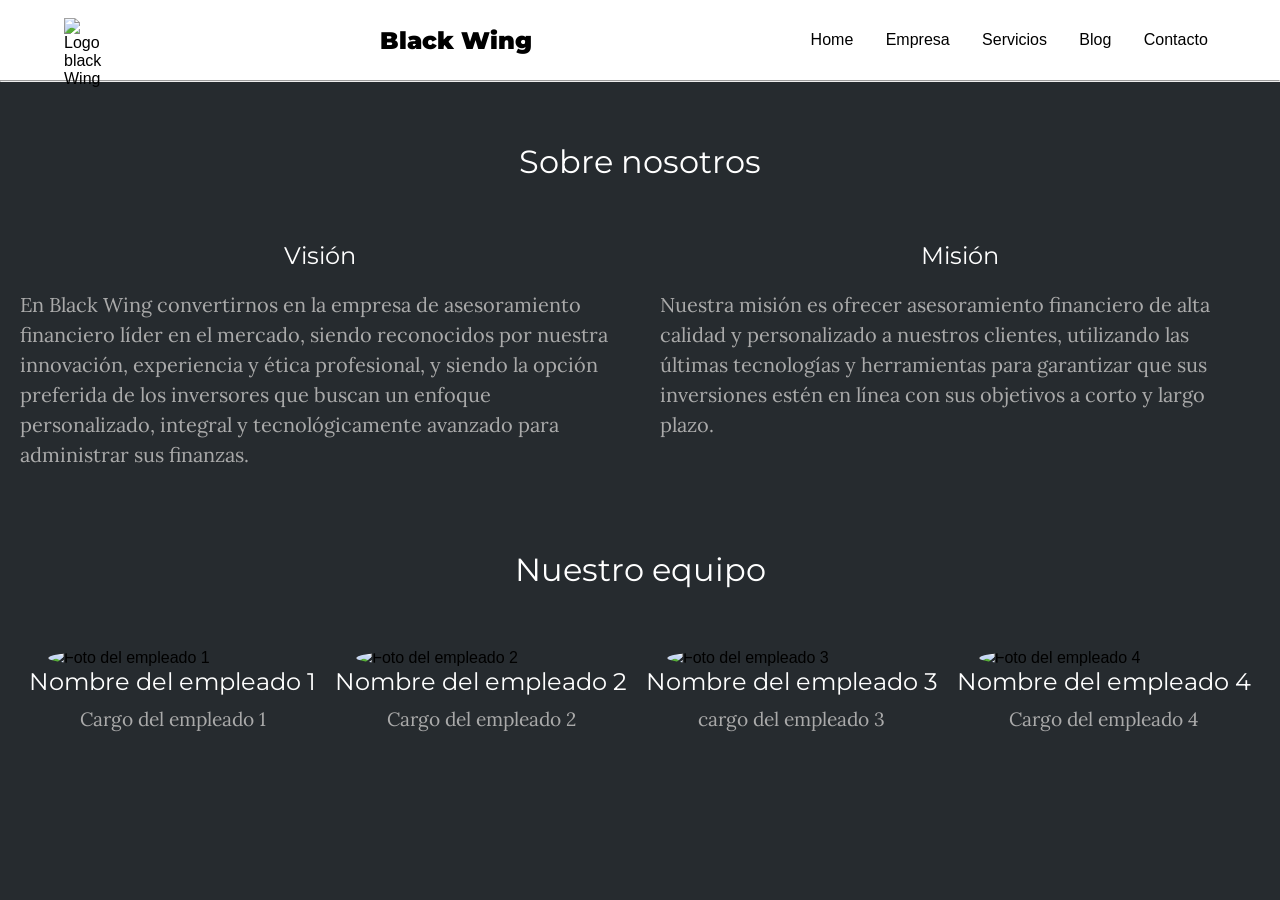
==== pages/about.html @ f3ff50cc "commit v2" ====
<!DOCTYPE html>
<html lang="es">
  <head>
    <title>Sobre nosotros - Black Wing Asesoría Financiera</title>
    <meta name="viewport" content="width=device-width, initial-scale=1.0" />
    <link rel="icon" href="../images/favicon-32x32.png" type="image/x-icon" />
    <!-- Enlaces a hojas de estilo CSS y scripts -->
    <link rel="stylesheet" type="text/css" href="../css/style.css" />
    <!--GFonts-->
    <link rel="stylesheet" href="../css/fonts.css" />
    <link rel="preconnect" href="https://fonts.googleapis.com" />
    <link rel="preconnect" href="https://fonts.gstatic.com" crossorigin />
    <link
      href="https://fonts.googleapis.com/css2?family=Lora&family=Montserrat:wght@400;600&display=swap"
      rel="stylesheet"
    />
  </head>
  <body>
    <nav class="nav">
      <div class="nav__container">
        <div class="nav__logo">
          <img
            class="nav__img"
            src="../images/Logo.png"
            alt="Logo black Wing"
          />
        </div>

        <h1 class="nav__title">Black Wing</h1>
        <!-- Menu mobile -->
        <label for="menu-mobile" class="nav__label">
          <img
            class="nav__img"
            src="../assets/hamburguer.svg"
            alt="icono menu mobile"
          />
        </label>
        <input type="checkbox" id="menu-mobile" class="nav__input" />
        <!-- Fin menu mobile -->

        <div class="nav__menu">
          <a href="../index.html" class="nav__item">Home</a>
          <a href="./about.html" class="nav__item">Empresa</a>
          <a href="./services.html" class="nav__item">Servicios</a>
          <a href="./blog.html" class="nav__item">Blog</a>
          <a href="./contact.html" class="nav__item">Contacto</a>
        </div>
      </div>
    </nav>
    <hr />
    <main>
      <div class="container">
        <section class="about__section">
          <h2>Sobre nosotros</h2>
          <div class="about__container">
            <article class="about__article">
              <h3>Visión</h3>
              <p class="about__paragraph">
                En Black Wing convertirnos en la empresa de asesoramiento
                financiero líder en el mercado, siendo reconocidos por nuestra
                innovación, experiencia y ética profesional, y siendo la opción
                preferida de los inversores que buscan un enfoque personalizado,
                integral y tecnológicamente avanzado para administrar sus
                finanzas.
              </p>
            </article>
            <article class="about__article">
              <h3>Misión</h3>
              <p class="about__paragraph">
                Nuestra misión es ofrecer asesoramiento financiero de alta
                calidad y personalizado a nuestros clientes, utilizando las
                últimas tecnologías y herramientas para garantizar que sus
                inversiones estén en línea con sus objetivos a corto y largo
                plazo.
              </p>
            </article>
          </div>
        </section>

        <section class="staff__section">
          <h2>Nuestro equipo</h2>
          <section class="staff__container">
            <div class="staff__item">
              <img src="../images/empleado1.webp" alt="Foto del empleado 1" />
              <h3>Nombre del empleado 1</h3>
              <p>Cargo del empleado 1</p>
            </div>
            <div class="staff__item">
              <img src="../images/empleado2.webp" alt="Foto del empleado 2" />
              <h3>Nombre del empleado 2</h3>
              <p>Cargo del empleado 2</p>
            </div>
            <div class="staff__item">
              <img src="../images/empleado3.webp" alt="Foto del empleado 3" />
              <h3>Nombre del empleado 3</h3>
              <p>cargo del empleado 3</p>
            </div>
            <div class="staff__item">
              <img src="../images/empleado4.webp" alt="Foto del empleado 4" />
              <h3>Nombre del empleado 4</h3>
              <p>Cargo del empleado 4</p>
            </div>
          </section>
        </section>
      </div>
    </main>

    <footer>
      <!-- Contenido del pie de página -->
    </footer>
  </body>
</html>
---- css/style.css ----
/* Reset */
* {
  margin: 0;
  padding: 0;
  box-sizing: border-box;
}

/* Estilos generales */
html,
body {
  max-width: 1440px;
  margin: 0 auto;
  font-family: Arial, sans-serif;
  background-color: #262b2f;
}

li {
  list-style: none;
}

a {
  text-decoration: none;
}

/* h1 {
  font-size: 36px;
  font-weight: bold;
  text-align: center;
} */

h2 {
  font-size: 24px;
  font-weight: bold;
  text-align: center;
  color: #fff;
}

h3 {
  text-align: center;
  color: #fff;
}

p {
  font-size: 18px;
  line-height: 1.5;
  color: #aaaaaa;
}
/* Fonts */
h1 {
  font-family: 'Montserrat', sans-serif;
  font-weight: 600;
  font-size: 40px;
}

h2 {
  font-family: 'Montserrat', sans-serif;
  font-weight: 400;
  font-size: 32px;
}

h3 {
  font-family: 'Montserrat', sans-serif;
  font-weight: 400;
  font-size: 24px;
}

p {
  font-family: 'Lora', serif;
  font-weight: 400;
  font-size: 20px; 
}
/* Menu */
.nav {
  /* max-width: 1440px; */
  position: sticky;
  top: 0;
  background-color: #ffffff;
  height: 80px;
  color: #000000;
  width: 100%;
}

.nav__title {
  font-size: 1.5em;
  font-weight: 900;
}

.nav__logo {
  width: 45px;
  height: 45px;
}

.nav__img {
  width: 100%;
  height: 100%;
}

.nav__container {
  display: flex;
  height: 100%;
  width: 90%;
  margin: 0 auto;
  justify-content: space-between;
  align-items: center;
}

.nav__label,
.nav__input {
  display: none;
}

.nav__menu {
  display: flex;
  flex-direction: row;
  gap: 1em;
}

.nav__item {
  position: relative;
  border: none;
  padding: 0.2rem;
  color: #000;
  text-decoration: none;
  margin: 5px;
}
.nav__item::after {
  content: '';
  position: absolute;
  bottom: 0;
  left: 0;
  overflow: hidden;
  width: 0%;
  height: 1px;
  background: #000;
  transition: width 0.5s ease, left 0.5s ease;
}
.nav__item:hover::after {
  width: 100%;
}

.container-menu {
  display: flex;
  justify-content: space-between;
  /* Agrego centrado vertical de los items dentro del flexbox */
  align-items: center;
}

.logo img {
  width: 75px;
  height: 75px;
}

/* Estilos específicos de la página index */
.hero {
  background-image: url('../images/hero_img.jpg');
  min-height: 100vh;
  background-size: cover;
  background-position: center right;
  background-repeat: no-repeat;
}

.hero div {
  min-height: inherit;
  background-color: rgba(0, 0, 0, 0.3);
  display: flex;
  flex-direction: column;
  gap: 40px;
  align-items: center;
  justify-content: center;
  text-align: center;
  padding: 20px;
}

.hero div p {
  color: #fff;
}

.section {
  padding: 20px;
  display: flex;
  flex-flow: row wrap;
}

.section__article {
  padding: 20px 0;
  width: 50%;
  flex: 0 0 100%;
}

.section__article h2 {
  padding: 20px 0;
}
.section__img {
  display: block;
  width: 90%;
  margin: 0 auto;
}

.experiences {
  padding: 20px;
  margin: 40px 0;
  width: 100%;
}

.experiences__container {
  margin-top: 40px;
  display: flex;
  justify-content: center;
  align-items: center;
  flex-direction: column;
  gap: 30px;
}

.experiences__item {
  width: 100%;
}

/* Estilos específicos de la página empresa */

.container {
  padding: 30px 20px;
}

.about__section {
  padding: 30px 0;
}

.about__container {
  padding-top: 60px;
  display: flex;
  flex-direction: column;
  gap: 40px;
}

.about__paragraph {
  padding: 20px 0;
}

.staff__section {
  padding: 30px 0;
}

.staff__container {
  display: flex;
  flex-flow: row wrap;
  justify-content: space-around;
}

.staff__item {
  margin-top: 60px;
}

.staff__item img {
  max-width: 250px;
  display: block;
  margin: 0 auto;
  border-radius: 50%;
}

.staff__item h3 {
  font-size: 1.5em;
  margin-bottom: 10px;
  text-align: center;
}

.staff__item p {
  font-size: 1.2em;
  line-height: 1.4;
  text-align: center;
}

/* Estilos específicos de la página servicios */
/* .servicio {
  display: flex;
  flex-direction: row;
  align-items: center;
  margin-bottom: 2rem;
}

.servicio:nth-child(even) {
  flex-direction: row-reverse;
}

.servicio img {
  flex: 1;
  max-width: 50%;
  margin: 0 2rem 0 0;
}

.servicio .descripcion {
  flex: 1;
  margin: 0 0 0 2rem;
}

.servicio h3 {
  margin-top: 0;
} */

/* Estilos específicos de la página blog */
/* .noticia-principal {
  display: flex;
  flex-direction: row;
  align-items: center;
  margin: 20px 0;
}

.noticia-principal h2 {
  margin-right: 20px;
}

.noticia-contenido {
  display: flex;
  flex-direction: row;
  align-items: center;
}

.noticia-contenido img {
  max-width: 50%;
  margin-right: 20px;
}

.noticia-texto {
  flex-grow: 1;
}

.imagenes {
  display: flex;
  flex-wrap: wrap;
  justify-content: space-between;
  margin: 20px 0;
}

.imagen {
  flex-basis: calc(33.33% - 10px);
  margin-bottom: 20px;
}

.imagen img {
  max-width: 100%;
  margin-bottom: 10px;
}

.imagen h3 {
  font-size: 1.2em;
  margin: 0;
}

.imagen p {
  margin: 0;
} */

/* Estilos específicos de la página contacto */
/* #contacto-formulario {
  display: flex;
  flex-direction: column;
  align-items: center;
  margin: 50px 0;
}

#contacto-formulario label {
  display: block;
  margin-bottom: 10px;
}

#contacto-formulario input,
#contacto-formulario textarea {
  margin-bottom: 20px;
  padding: 10px;
  border-radius: 5px;
  border: none;
  box-shadow: 0 0 5px rgba(0, 0, 0, 0.2);
  width: 100%;
}

#contacto-formulario textarea {
  height: 200px;
}
#contacto-formulario button {
  padding: 10px 20px;
  border-radius: 5px;
  border: none;
  background-color: #007bff;
  color: #fff;
  font-size: 1.2em;
  cursor: pointer;
}

#contacto-formulario button:hover {
  background-color: #0062cc;
} */

/* responsive */

/* @media (min-width:480px) and (max-width: 767px) {
    .box-responsive {
    }
} */

@media (max-width: 768px) {
  /* Menu */
  .nav__label {
    display: block;
    cursor: pointer;
  }

  .nav__menu {
    position: fixed;
    top: 80px;
    bottom: 0;
    left: -100%;
    width: 100%;
    background-color: #0009;
    display: flex;
    flex-direction: column;
    justify-content: space-evenly;
    align-items: center;
    transition: all 0.5s ease-in-out;
  }

  .nav__input:checked + .nav__menu {
    left: 0;
  }

  .nav__item {
    color: white;
  }
}

@media (min-width: 768px) {
  /* main */
  .experiences__container {
    flex-direction: row;
  }
  .section {
    display: flex;
    align-items: center;
  }
  .section__article {
    flex: 0 0 50%;
  }
  .section--reverse {
    flex-direction: row-reverse;
  }

  /* about */
  .about__container {
    flex-direction: row;
  }
  .about__article {
    width: 50%;
  }
}
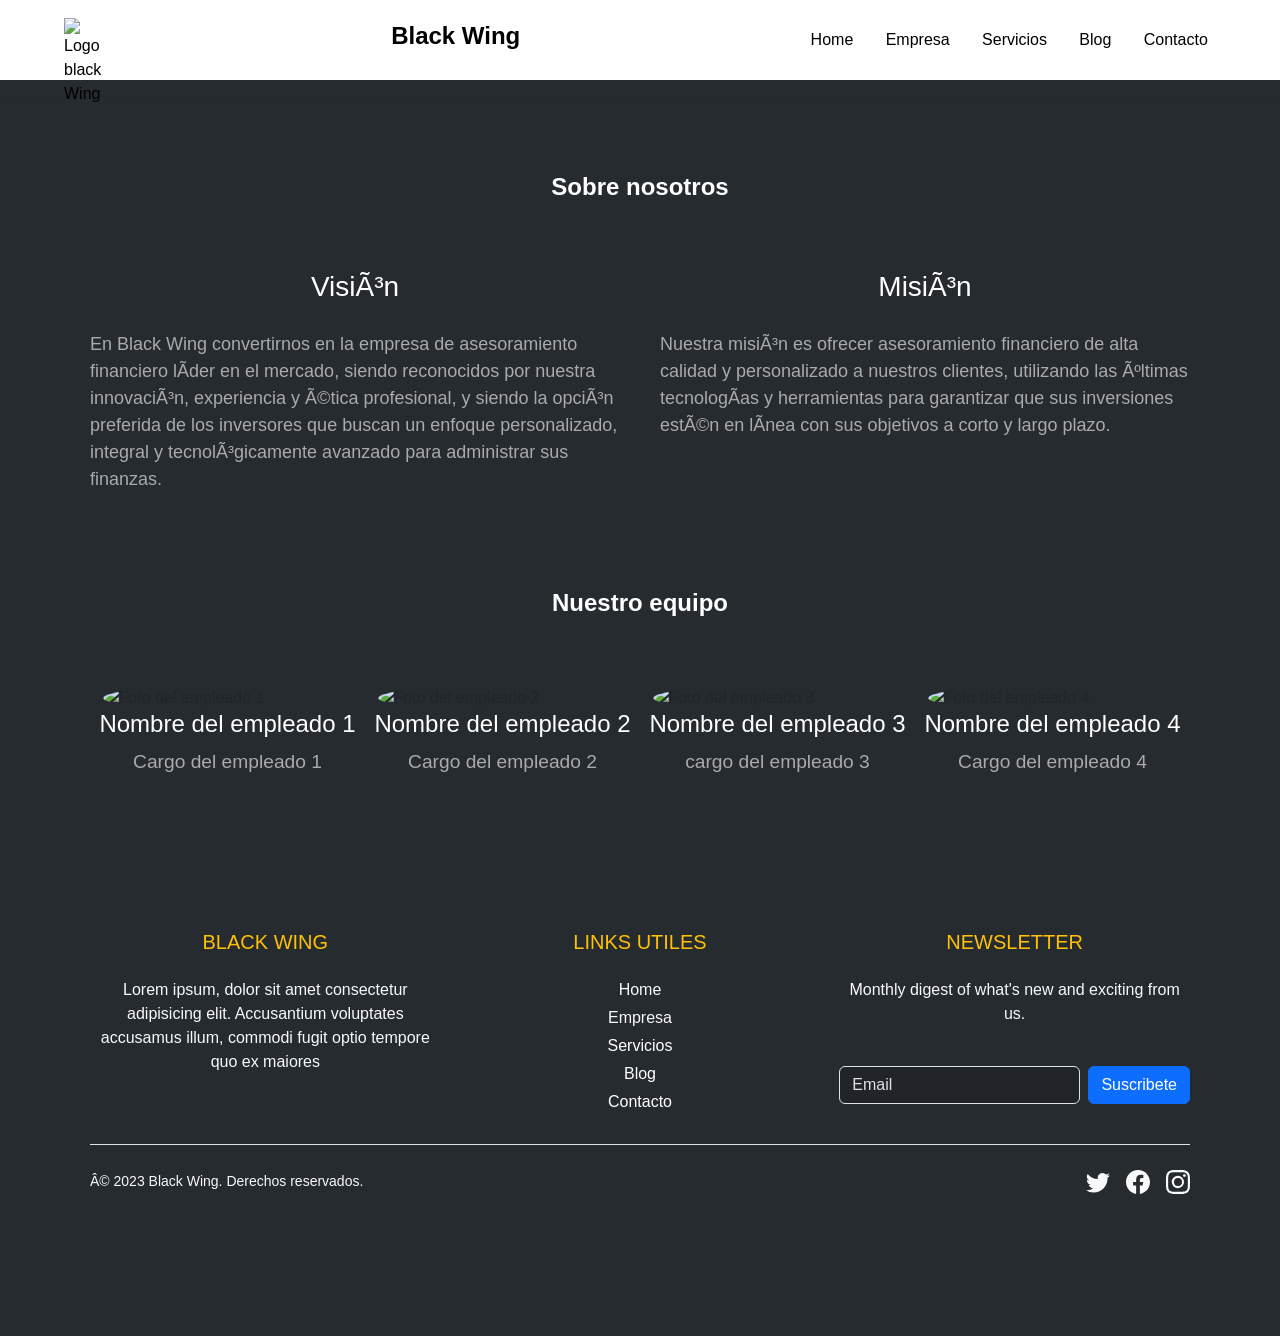
==== commit 0e56358f: "blog+contacto" ====
--- a/pages/about.html
+++ b/pages/about.html
@@ -1,19 +1,20 @@
 <!DOCTYPE html>
 <html lang="es">
   <head>
-    <title>Sobre nosotros - Black Wing Asesoría Financiera</title>
+    <title>Black Wing - Empresa </title>
     <meta name="viewport" content="width=device-width, initial-scale=1.0" />
     <link rel="icon" href="../images/favicon-32x32.png" type="image/x-icon" />
-    <!-- Enlaces a hojas de estilo CSS y scripts -->
-    <link rel="stylesheet" type="text/css" href="../css/style.css" />
     <!--GFonts-->
-    <link rel="stylesheet" href="../css/fonts.css" />
     <link rel="preconnect" href="https://fonts.googleapis.com" />
     <link rel="preconnect" href="https://fonts.gstatic.com" crossorigin />
     <link
-      href="https://fonts.googleapis.com/css2?family=Lora&family=Montserrat:wght@400;600&display=swap"
-      rel="stylesheet"
+    href="https://fonts.googleapis.com/css2?family=Lora&family=Montserrat:wght@400;600&display=swap"
+    rel="stylesheet"
     />
+    <!--Bootstrap-->
+    <link href="https://cdn.jsdelivr.net/npm/bootstrap@5.3.0-alpha2/dist/css/bootstrap.min.css" rel="stylesheet" integrity="sha384-aFq/bzH65dt+w6FI2ooMVUpc+21e0SRygnTpmBvdBgSdnuTN7QbdgL+OapgHtvPp" crossorigin="anonymous">
+    <!-- Enlaces a hojas de estilo CSS y scripts -->
+    <link rel="stylesheet" type="text/css" href="../css/style.css" />
   </head>
   <body>
     <nav class="nav">
@@ -105,8 +106,129 @@
       </div>
     </main>
 
-    <footer>
-      <!-- Contenido del pie de página -->
-    </footer>
+    <!-- Contenido del pie de página -->
+
+    <div class="container text-white">
+      <footer class="py-5">
+        <div class="row text-center">
+          <div class="col-12 col-md-4 mx-auto mt-5 mt-md-0">
+            <h5 class="text-uppercase mb-4 font-weight-bold text-warning">
+              Black Wing
+            </h5>
+            <p class="text-light">
+              Lorem ipsum, dolor sit amet consectetur adipisicing elit.
+              Accusantium voluptates accusamus illum, commodi fugit optio
+              tempore quo ex maiores
+            </p>
+          </div>
+
+          <div class="col-12 col-md-4 mx-auto mt-5 mt-md-0">
+            <h5
+              class="text-uppercase mb-4 font-weight-bold text-center text-warning"
+            >
+              Links utiles
+            </h5>
+            <p class="text-center mb-1">
+              <a href="./" class="text-light">Home</a>
+            </p>
+            <p class="text-center mb-1">
+              <a href="./pages/about.html" class="text-light">Empresa</a>
+            </p>
+            <p class="text-center mb-1">
+              <a href="./pages/services.html" class="text-white">Servicios</a>
+            </p>
+            <p class="text-center mb-1">
+              <a href="./pages/blog.html" class="text-white">Blog</a>
+            </p>
+            <p class="text-center mb-1">
+              <a href="./pages/contact.html" class="text-white">Contacto</a>
+            </p>
+          </div>
+
+          <div class="col-12 col-md-4 mb-3 mt-5 mt-md-0">
+            <form>
+              <h5 class="text-uppercase mb-4 font-weight-bold text-warning">
+                Newsletter
+              </h5>
+              <p class="text-light">
+                Monthly digest of what's new and exciting from us.
+              </p>
+              <div class="d-flex flex-column flex-sm-row w-100 gap-2 pt-4">
+                <label
+                  for="newsletter1"
+                  class="visually-hidden text-white"
+                ></label>
+                <input
+                  id="newsletter1"
+                  type="email"
+                  class="form-control bg-dark text-white"
+                  placeholder="Email"
+                />
+                <button type="button" class="btn btn-primary">
+                  Suscribete
+                </button>
+              </div>
+            </form>
+          </div>
+        </div>
+        <div
+          class="d-flex flex-column flex-sm-row justify-content-between py-4 my-4 border-top"
+        >
+          <p class="text-light">
+            <small>© 2023 Black Wing. Derechos reservados.</small>
+          </p>
+          <ul class="list-unstyled d-flex mx-auto me-md-0">
+            <li class="ms-3">
+              <a class="link-body-emphasis text-light" href="#">
+                <svg
+                  xmlns="http://www.w3.org/2000/svg"
+                  width="24"
+                  height="24"
+                  fill="currentColor"
+                  class="bi bi-twitter"
+                  viewBox="0 0 16 16"
+                >
+                  <path
+                    d="M5.026 15c6.038 0 9.341-5.003 9.341-9.334 0-.14 0-.282-.006-.422A6.685 6.685 0 0 0 16 3.542a6.658 6.658 0 0 1-1.889.518 3.301 3.301 0 0 0 1.447-1.817 6.533 6.533 0 0 1-2.087.793A3.286 3.286 0 0 0 7.875 6.03a9.325 9.325 0 0 1-6.767-3.429 3.289 3.289 0 0 0 1.018 4.382A3.323 3.323 0 0 1 .64 6.575v.045a3.288 3.288 0 0 0 2.632 3.218 3.203 3.203 0 0 1-.865.115 3.23 3.23 0 0 1-.614-.057 3.283 3.283 0 0 0 3.067 2.277A6.588 6.588 0 0 1 .78 13.58a6.32 6.32 0 0 1-.78-.045A9.344 9.344 0 0 0 5.026 15z"
+                  />
+                </svg>
+              </a>
+            </li>
+            <li class="ms-3">
+              <a class="link-body-emphasis text-light" href="#">
+                <svg
+                  xmlns="http://www.w3.org/2000/svg"
+                  width="24"
+                  height="24"
+                  fill="currentColor"
+                  class="bi bi-facebook"
+                  viewBox="0 0 16 16"
+                >
+                  <path
+                    d="M16 8.049c0-4.446-3.582-8.05-8-8.05C3.58 0-.002 3.603-.002 8.05c0 4.017 2.926 7.347 6.75 7.951v-5.625h-2.03V8.05H6.75V6.275c0-2.017 1.195-3.131 3.022-3.131.876 0 1.791.157 1.791.157v1.98h-1.009c-.993 0-1.303.621-1.303 1.258v1.51h2.218l-.354 2.326H9.25V16c3.824-.604 6.75-3.934 6.75-7.951z"
+                  />
+                </svg>
+              </a>
+            </li>
+            <li class="ms-3">
+              <a class="link-body-emphasis text-light" href="#">
+                <svg
+                  xmlns="http://www.w3.org/2000/svg"
+                  width="24"
+                  height="24"
+                  fill="currentColor"
+                  class="bi bi-instagram"
+                  viewBox="0 0 16 16"
+                >
+                  <path
+                    d="M8 0C5.829 0 5.556.01 4.703.048 3.85.088 3.269.222 2.76.42a3.917 3.917 0 0 0-1.417.923A3.927 3.927 0 0 0 .42 2.76C.222 3.268.087 3.85.048 4.7.01 5.555 0 5.827 0 8.001c0 2.172.01 2.444.048 3.297.04.852.174 1.433.372 1.942.205.526.478.972.923 1.417.444.445.89.719 1.416.923.51.198 1.09.333 1.942.372C5.555 15.99 5.827 16 8 16s2.444-.01 3.298-.048c.851-.04 1.434-.174 1.943-.372a3.916 3.916 0 0 0 1.416-.923c.445-.445.718-.891.923-1.417.197-.509.332-1.09.372-1.942C15.99 10.445 16 10.173 16 8s-.01-2.445-.048-3.299c-.04-.851-.175-1.433-.372-1.941a3.926 3.926 0 0 0-.923-1.417A3.911 3.911 0 0 0 13.24.42c-.51-.198-1.092-.333-1.943-.372C10.443.01 10.172 0 7.998 0h.003zm-.717 1.442h.718c2.136 0 2.389.007 3.232.046.78.035 1.204.166 1.486.275.373.145.64.319.92.599.28.28.453.546.598.92.11.281.24.705.275 1.485.039.843.047 1.096.047 3.231s-.008 2.389-.047 3.232c-.035.78-.166 1.203-.275 1.485a2.47 2.47 0 0 1-.599.919c-.28.28-.546.453-.92.598-.28.11-.704.24-1.485.276-.843.038-1.096.047-3.232.047s-2.39-.009-3.233-.047c-.78-.036-1.203-.166-1.485-.276a2.478 2.478 0 0 1-.92-.598 2.48 2.48 0 0 1-.6-.92c-.109-.281-.24-.705-.275-1.485-.038-.843-.046-1.096-.046-3.233 0-2.136.008-2.388.046-3.231.036-.78.166-1.204.276-1.486.145-.373.319-.64.599-.92.28-.28.546-.453.92-.598.282-.11.705-.24 1.485-.276.738-.034 1.024-.044 2.515-.045v.002zm4.988 1.328a.96.96 0 1 0 0 1.92.96.96 0 0 0 0-1.92zm-4.27 1.122a4.109 4.109 0 1 0 0 8.217 4.109 4.109 0 0 0 0-8.217zm0 1.441a2.667 2.667 0 1 1 0 5.334 2.667 2.667 0 0 1 0-5.334z"
+                  />
+                </svg>
+              </a>
+            </li>
+          </ul>
+        </div>
+      </footer>
+    </div>
   </body>
 </html>
--- a/css/style.css
+++ b/css/style.css
@@ -8,7 +8,7 @@
 /* Estilos generales */
 html,
 body {
-  max-width: 1440px;
+  max-width: 1600px;
   margin: 0 auto;
   font-family: Arial, sans-serif;
   background-color: #262b2f;
@@ -45,32 +45,9 @@
   line-height: 1.5;
   color: #aaaaaa;
 }
-/* Fonts */
-h1 {
-  font-family: 'Montserrat', sans-serif;
-  font-weight: 600;
-  font-size: 40px;
-}
-
-h2 {
-  font-family: 'Montserrat', sans-serif;
-  font-weight: 400;
-  font-size: 32px;
-}
-
-h3 {
-  font-family: 'Montserrat', sans-serif;
-  font-weight: 400;
-  font-size: 24px;
-}
-
-p {
-  font-family: 'Lora', serif;
-  font-weight: 400;
-  font-size: 20px; 
-}
+
 /* Menu */
-.nav {
+nav {
   /* max-width: 1440px; */
   position: sticky;
   top: 0;
@@ -78,6 +55,7 @@
   height: 80px;
   color: #000000;
   width: 100%;
+  z-index: 50;
 }
 
 .nav__title {
@@ -190,6 +168,7 @@
 .section__article h2 {
   padding: 20px 0;
 }
+
 .section__img {
   display: block;
   width: 90%;
@@ -269,32 +248,177 @@
   text-align: center;
 }
 
-/* Estilos específicos de la página servicios */
-/* .servicio {
-  display: flex;
-  flex-direction: row;
-  align-items: center;
-  margin-bottom: 2rem;
-}
-
-.servicio:nth-child(even) {
-  flex-direction: row-reverse;
-}
-
-.servicio img {
-  flex: 1;
-  max-width: 50%;
-  margin: 0 2rem 0 0;
-}
-
-.servicio .descripcion {
-  flex: 1;
-  margin: 0 0 0 2rem;
-}
-
-.servicio h3 {
-  margin-top: 0;
-} */
+.section__blog {
+  /* max-width: 900px;
+  margin: 0 auto; */
+  padding: 40px;
+  display: grid;
+  gap: 20px 0;
+  grid-template-areas:
+    'position1'
+    'position2'
+    'position3'
+    'position4';
+}
+
+.article {
+  min-width: 200px;
+  height: auto;
+  display: flex;
+  flex-direction: column;
+  justify-content: center;
+  align-items: center;
+  background: #666;
+  border-radius: 5px;
+  text-align: center;
+}
+
+/* .article1__img { */
+/* max-width: 300px;
+  margin: 0 auto;
+  width: 100%; */
+/* height: auto; */
+/* display: block; */
+/* } */
+
+.article1 {
+  display: flex;
+  flex-direction: column;
+  width: 100%;
+  grid-area: position1;
+}
+
+.article2 {
+  grid-area: position2;
+}
+
+.article1__img,
+.article__img {
+  max-width: 300px;
+  margin: 0 auto;
+  width: 100%;
+  height: 50%;
+  display: block;
+  /* object-fit: contain; */
+  object-fit: cover;
+  /* object-fit: fill; */
+  /* object-fit: scale-down; */
+  /* object-position: right top; */
+}
+.article1__img {
+  height: auto;
+}
+
+.article__title {
+  padding: 20px 10px;
+}
+
+.article__paragraph {
+  padding: 0 10px;
+}
+
+.article3 {
+  grid-area: position3;
+}
+
+.article4 {
+  grid-area: position4;
+}
+
+/*contacto*/
+.contact__section {
+  position: relative;
+  height: 85vh;
+  width: 100%;
+  /* padding: 20px 0; */
+  /* margin-top: 50px; */
+  background: linear-gradient(to left, #ffff 55%, #262b2f 55%);
+}
+
+.contact__container {
+  position: absolute;
+  z-index: 5;
+  display: grid;
+  height: 100%;
+  width: 100%;
+  grid-template-columns: 45% 55%;
+  grid-template-rows: 20% 60% 20%;
+  grid-template-areas:
+    'title  text'
+    'data   form'
+    'logo   form';
+  /* 'map    map'; */
+}
+
+.contact__title {
+  display: flex;
+  justify-content: center;
+  align-items: center;
+  grid-area: title;
+  animation: 2s title-text 0.5s ease-in-out;
+}
+
+.contact__paragraph {
+  grid-area: text;
+  height: 100%;
+  display: flex;
+  justify-content: center;
+  align-items: center;
+  animation: 2s title-text 0.5s ease-in-out;
+}
+
+@keyframes title-text {
+  0% {
+    /* transform: translateX(-300px); */
+    transform: translateY(-100px);
+  }
+  100% {
+    /* transform: translateX(0); */
+    transform: translateY(0);
+  }
+}
+
+.main__content {
+  grid-area: data;
+  display: flex;
+  flex-direction: column;
+  justify-content: space-evenly;
+  align-items: center;
+  animation: 2s main-content 0.5s ease-in-out;
+}
+
+.main__content p {
+  padding: 10px 0;
+}
+
+@keyframes main-content {
+  0% {
+    /* transform: translateX(-300px); */
+    transform: translateY(-600px);
+  }
+  100% {
+    /* transform: translateX(0); */
+    transform: translateY(0);
+  }
+}
+
+.form {
+  grid-area: form;
+  background: #fff;
+  display: flex;
+  flex-direction: column;
+  padding: 20px;
+}
+
+.contact__logo {
+  grid-area: logo;
+  color: aliceblue;
+}
+
+.contact__map {
+  grid-area: map;
+  padding: 40px 0;
+}
 
 /* Estilos específicos de la página blog */
 /* .noticia-principal {
@@ -449,4 +573,36 @@
   .about__article {
     width: 50%;
   }
-}
+
+  .section__blog {
+    gap: 20px;
+    grid-template-areas:
+      'position1 position1 position1'
+      'position2 position3 position4';
+  }
+
+  .article1 {
+    flex-direction: row;
+  }
+}
+
+/* color placeholder input bootstrap  */
+.form-control::placeholder {
+  /* Chrome, Firefox, Opera, Safari 10.1+ */
+  color: #dee2e6;
+  opacity: 1; /* Firefox */
+}
+
+.form-control:-ms-input-placeholder {
+  /* Internet Explorer 10-11 */
+  color: #dee2e6;
+}
+
+.form-control::-ms-input-placeholder {
+  /* Microsoft Edge */
+  color: #dee2e6;
+}
+
+footer p {
+  font-size: 16px;
+}
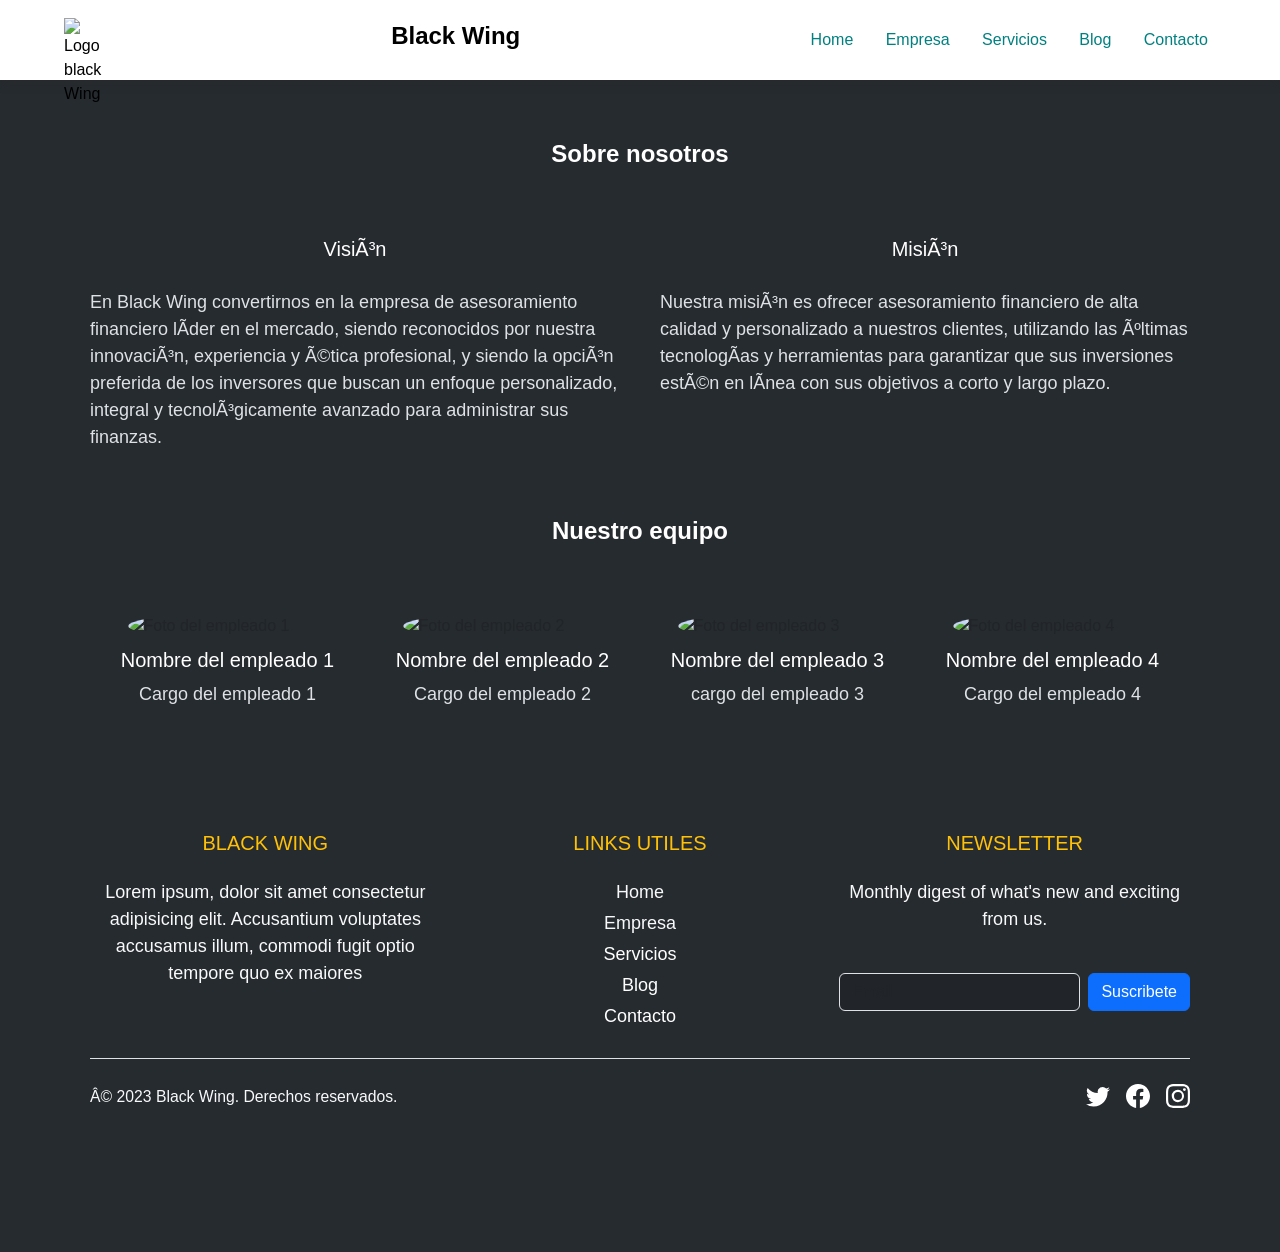
==== commit 06e41481: "commit cards2" ====
--- a/pages/about.html
+++ b/pages/about.html
@@ -1,113 +1,113 @@
 <!DOCTYPE html>
 <html lang="es">
   <head>
-    <title>Black Wing - Empresa </title>
     <meta name="viewport" content="width=device-width, initial-scale=1.0" />
     <link rel="icon" href="../images/favicon-32x32.png" type="image/x-icon" />
     <!--GFonts-->
     <link rel="preconnect" href="https://fonts.googleapis.com" />
     <link rel="preconnect" href="https://fonts.gstatic.com" crossorigin />
     <link
-    href="https://fonts.googleapis.com/css2?family=Lora&family=Montserrat:wght@400;600&display=swap"
-    rel="stylesheet"
+      href="https://fonts.googleapis.com/css2?family=Lora&family=Montserrat:wght@400;600&display=swap"
+      rel="stylesheet"
     />
-    <!--Bootstrap-->
-    <link href="https://cdn.jsdelivr.net/npm/bootstrap@5.3.0-alpha2/dist/css/bootstrap.min.css" rel="stylesheet" integrity="sha384-aFq/bzH65dt+w6FI2ooMVUpc+21e0SRygnTpmBvdBgSdnuTN7QbdgL+OapgHtvPp" crossorigin="anonymous">
     <!-- Enlaces a hojas de estilo CSS y scripts -->
+    <link
+      href="https://cdn.jsdelivr.net/npm/bootstrap@5.3.0-alpha2/dist/css/bootstrap.min.css"
+      rel="stylesheet"
+      integrity="sha384-aFq/bzH65dt+w6FI2ooMVUpc+21e0SRygnTpmBvdBgSdnuTN7QbdgL+OapgHtvPp"
+      crossorigin="anonymous"
+    />
     <link rel="stylesheet" type="text/css" href="../css/style.css" />
+    <title>Sobre nosotros - Sobre nosotros</title>
   </head>
   <body>
-    <nav class="nav">
-      <div class="nav__container">
-        <div class="nav__logo">
+    <nav class="navbar">
+      <div class="navbar__container">
+        <div class="navbar__logo">
           <img
-            class="nav__img"
+            class="navbar__img"
             src="../images/Logo.png"
             alt="Logo black Wing"
           />
         </div>
 
-        <h1 class="nav__title">Black Wing</h1>
+        <h1 class="navbar__title">Black Wing</h1>
         <!-- Menu mobile -->
-        <label for="menu-mobile" class="nav__label">
+        <label for="menu-mobile" class="navbar__label">
           <img
-            class="nav__img"
+            class="navbar__img"
             src="../assets/hamburguer.svg"
             alt="icono menu mobile"
           />
         </label>
-        <input type="checkbox" id="menu-mobile" class="nav__input" />
+        <input type="checkbox" id="menu-mobile" class="navbar__input" />
         <!-- Fin menu mobile -->
 
-        <div class="nav__menu">
-          <a href="../index.html" class="nav__item">Home</a>
-          <a href="./about.html" class="nav__item">Empresa</a>
-          <a href="./services.html" class="nav__item">Servicios</a>
-          <a href="./blog.html" class="nav__item">Blog</a>
-          <a href="./contact.html" class="nav__item">Contacto</a>
+        <div class="navbar__menu">
+          <a href="../index.html" class="navbar__item">Home</a>
+          <a href="./about.html" class="navbar__item">Empresa</a>
+          <a href="./services.html" class="navbar__item">Servicios</a>
+          <a href="./blog.html" class="navbar__item">Blog</a>
+          <a href="./contact.html" class="navbar__item">Contacto</a>
         </div>
       </div>
     </nav>
-    <hr />
-    <main>
-      <div class="container">
-        <section class="about__section">
-          <h2>Sobre nosotros</h2>
-          <div class="about__container">
-            <article class="about__article">
-              <h3>Visión</h3>
-              <p class="about__paragraph">
-                En Black Wing convertirnos en la empresa de asesoramiento
-                financiero líder en el mercado, siendo reconocidos por nuestra
-                innovación, experiencia y ética profesional, y siendo la opción
-                preferida de los inversores que buscan un enfoque personalizado,
-                integral y tecnológicamente avanzado para administrar sus
-                finanzas.
-              </p>
-            </article>
-            <article class="about__article">
-              <h3>Misión</h3>
-              <p class="about__paragraph">
-                Nuestra misión es ofrecer asesoramiento financiero de alta
-                calidad y personalizado a nuestros clientes, utilizando las
-                últimas tecnologías y herramientas para garantizar que sus
-                inversiones estén en línea con sus objetivos a corto y largo
-                plazo.
-              </p>
-            </article>
+
+    <main class="container">
+      <section class="about">
+        <h2>Sobre nosotros</h2>
+        <div class="about__container">
+          <article class="about__article">
+            <h3>Visión</h3>
+            <p class="about__paragraph">
+              En Black Wing convertirnos en la empresa de asesoramiento
+              financiero líder en el mercado, siendo reconocidos por nuestra
+              innovación, experiencia y ética profesional, y siendo la opción
+              preferida de los inversores que buscan un enfoque personalizado,
+              integral y tecnológicamente avanzado para administrar sus
+              finanzas.
+            </p>
+          </article>
+          <article class="about__article">
+            <h3>Misión</h3>
+            <p class="about__paragraph">
+              Nuestra misión es ofrecer asesoramiento financiero de alta calidad
+              y personalizado a nuestros clientes, utilizando las últimas
+              tecnologías y herramientas para garantizar que sus inversiones
+              estén en línea con sus objetivos a corto y largo plazo.
+            </p>
+          </article>
+        </div>
+      </section>
+
+      <section class="staff">
+        <h2>Nuestro equipo</h2>
+        <section class="staff__container">
+          <div class="staff__item">
+            <img src="../images/empleado1.webp" alt="Foto del empleado 1" />
+            <h3>Nombre del empleado 1</h3>
+            <p>Cargo del empleado 1</p>
+          </div>
+          <div class="staff__item">
+            <img src="../images/empleado2.webp" alt="Foto del empleado 2" />
+            <h3>Nombre del empleado 2</h3>
+            <p>Cargo del empleado 2</p>
+          </div>
+          <div class="staff__item">
+            <img src="../images/empleado3.webp" alt="Foto del empleado 3" />
+            <h3>Nombre del empleado 3</h3>
+            <p>cargo del empleado 3</p>
+          </div>
+          <div class="staff__item">
+            <img src="../images/empleado4.webp" alt="Foto del empleado 4" />
+            <h3>Nombre del empleado 4</h3>
+            <p>Cargo del empleado 4</p>
           </div>
         </section>
-
-        <section class="staff__section">
-          <h2>Nuestro equipo</h2>
-          <section class="staff__container">
-            <div class="staff__item">
-              <img src="../images/empleado1.webp" alt="Foto del empleado 1" />
-              <h3>Nombre del empleado 1</h3>
-              <p>Cargo del empleado 1</p>
-            </div>
-            <div class="staff__item">
-              <img src="../images/empleado2.webp" alt="Foto del empleado 2" />
-              <h3>Nombre del empleado 2</h3>
-              <p>Cargo del empleado 2</p>
-            </div>
-            <div class="staff__item">
-              <img src="../images/empleado3.webp" alt="Foto del empleado 3" />
-              <h3>Nombre del empleado 3</h3>
-              <p>cargo del empleado 3</p>
-            </div>
-            <div class="staff__item">
-              <img src="../images/empleado4.webp" alt="Foto del empleado 4" />
-              <h3>Nombre del empleado 4</h3>
-              <p>Cargo del empleado 4</p>
-            </div>
-          </section>
-        </section>
-      </div>
+      </section>
     </main>
 
     <!-- Contenido del pie de página -->
-
     <div class="container text-white">
       <footer class="py-5">
         <div class="row text-center">
@@ -179,51 +179,45 @@
           </p>
           <ul class="list-unstyled d-flex mx-auto me-md-0">
             <li class="ms-3">
-              <a class="link-body-emphasis text-light" href="#">
-                <svg
-                  xmlns="http://www.w3.org/2000/svg"
-                  width="24"
-                  height="24"
-                  fill="currentColor"
-                  class="bi bi-twitter"
-                  viewBox="0 0 16 16"
-                >
-                  <path
-                    d="M5.026 15c6.038 0 9.341-5.003 9.341-9.334 0-.14 0-.282-.006-.422A6.685 6.685 0 0 0 16 3.542a6.658 6.658 0 0 1-1.889.518 3.301 3.301 0 0 0 1.447-1.817 6.533 6.533 0 0 1-2.087.793A3.286 3.286 0 0 0 7.875 6.03a9.325 9.325 0 0 1-6.767-3.429 3.289 3.289 0 0 0 1.018 4.382A3.323 3.323 0 0 1 .64 6.575v.045a3.288 3.288 0 0 0 2.632 3.218 3.203 3.203 0 0 1-.865.115 3.23 3.23 0 0 1-.614-.057 3.283 3.283 0 0 0 3.067 2.277A6.588 6.588 0 0 1 .78 13.58a6.32 6.32 0 0 1-.78-.045A9.344 9.344 0 0 0 5.026 15z"
-                  />
-                </svg>
+              <a
+                class="link-body-emphasis text-light"
+                href="#"
+                rel="noopener noreferrer nofollow"
+                target="_blank"
+              >
+                <img
+                  class="contact__icon"
+                  src="../assets/twitter.svg"
+                  alt="icono teléfono"
+                />
               </a>
             </li>
             <li class="ms-3">
-              <a class="link-body-emphasis text-light" href="#">
-                <svg
-                  xmlns="http://www.w3.org/2000/svg"
-                  width="24"
-                  height="24"
-                  fill="currentColor"
-                  class="bi bi-facebook"
-                  viewBox="0 0 16 16"
-                >
-                  <path
-                    d="M16 8.049c0-4.446-3.582-8.05-8-8.05C3.58 0-.002 3.603-.002 8.05c0 4.017 2.926 7.347 6.75 7.951v-5.625h-2.03V8.05H6.75V6.275c0-2.017 1.195-3.131 3.022-3.131.876 0 1.791.157 1.791.157v1.98h-1.009c-.993 0-1.303.621-1.303 1.258v1.51h2.218l-.354 2.326H9.25V16c3.824-.604 6.75-3.934 6.75-7.951z"
-                  />
-                </svg>
+              <a
+                class="link-body-emphasis text-light"
+                href="#"
+                rel="noopener noreferrer nofollow"
+                target="_blank"
+              >
+                <img
+                  class="contact__icon"
+                  src="../assets/facebook.svg"
+                  alt="icono teléfono"
+                />
               </a>
             </li>
             <li class="ms-3">
-              <a class="link-body-emphasis text-light" href="#">
-                <svg
-                  xmlns="http://www.w3.org/2000/svg"
-                  width="24"
-                  height="24"
-                  fill="currentColor"
-                  class="bi bi-instagram"
-                  viewBox="0 0 16 16"
-                >
-                  <path
-                    d="M8 0C5.829 0 5.556.01 4.703.048 3.85.088 3.269.222 2.76.42a3.917 3.917 0 0 0-1.417.923A3.927 3.927 0 0 0 .42 2.76C.222 3.268.087 3.85.048 4.7.01 5.555 0 5.827 0 8.001c0 2.172.01 2.444.048 3.297.04.852.174 1.433.372 1.942.205.526.478.972.923 1.417.444.445.89.719 1.416.923.51.198 1.09.333 1.942.372C5.555 15.99 5.827 16 8 16s2.444-.01 3.298-.048c.851-.04 1.434-.174 1.943-.372a3.916 3.916 0 0 0 1.416-.923c.445-.445.718-.891.923-1.417.197-.509.332-1.09.372-1.942C15.99 10.445 16 10.173 16 8s-.01-2.445-.048-3.299c-.04-.851-.175-1.433-.372-1.941a3.926 3.926 0 0 0-.923-1.417A3.911 3.911 0 0 0 13.24.42c-.51-.198-1.092-.333-1.943-.372C10.443.01 10.172 0 7.998 0h.003zm-.717 1.442h.718c2.136 0 2.389.007 3.232.046.78.035 1.204.166 1.486.275.373.145.64.319.92.599.28.28.453.546.598.92.11.281.24.705.275 1.485.039.843.047 1.096.047 3.231s-.008 2.389-.047 3.232c-.035.78-.166 1.203-.275 1.485a2.47 2.47 0 0 1-.599.919c-.28.28-.546.453-.92.598-.28.11-.704.24-1.485.276-.843.038-1.096.047-3.232.047s-2.39-.009-3.233-.047c-.78-.036-1.203-.166-1.485-.276a2.478 2.478 0 0 1-.92-.598 2.48 2.48 0 0 1-.6-.92c-.109-.281-.24-.705-.275-1.485-.038-.843-.046-1.096-.046-3.233 0-2.136.008-2.388.046-3.231.036-.78.166-1.204.276-1.486.145-.373.319-.64.599-.92.28-.28.546-.453.92-.598.282-.11.705-.24 1.485-.276.738-.034 1.024-.044 2.515-.045v.002zm4.988 1.328a.96.96 0 1 0 0 1.92.96.96 0 0 0 0-1.92zm-4.27 1.122a4.109 4.109 0 1 0 0 8.217 4.109 4.109 0 0 0 0-8.217zm0 1.441a2.667 2.667 0 1 1 0 5.334 2.667 2.667 0 0 1 0-5.334z"
-                  />
-                </svg>
+              <a
+                class="link-body-emphasis text-light"
+                href="#"
+                rel="noopener noreferrer nofollow"
+                target="_blank"
+              >
+                <img
+                  class="contact__icon"
+                  src="../assets/instagram.svg"
+                  alt="icono teléfono"
+                />
               </a>
             </li>
           </ul>
--- a/css/style.css
+++ b/css/style.css
@@ -5,604 +5,395 @@
   box-sizing: border-box;
 }
 
-/* Estilos generales */
-html,
-body {
-  max-width: 1600px;
-  margin: 0 auto;
-  font-family: Arial, sans-serif;
-  background-color: #262b2f;
-}
-
-li {
-  list-style: none;
-}
-
-a {
-  text-decoration: none;
-}
-
-/* h1 {
-  font-size: 36px;
-  font-weight: bold;
-  text-align: center;
-} */
-
-h2 {
-  font-size: 24px;
-  font-weight: bold;
-  text-align: center;
-  color: #fff;
-}
-
-h3 {
-  text-align: center;
-  color: #fff;
-}
-
-p {
-  font-size: 18px;
-  line-height: 1.5;
-  color: #aaaaaa;
-}
-
-/* Menu */
-nav {
-  /* max-width: 1440px; */
+.navbar {
   position: sticky;
   top: 0;
-  background-color: #ffffff;
+  background-color: #fff;
   height: 80px;
-  color: #000000;
+  color: #000;
   width: 100%;
   z-index: 50;
-}
-
-.nav__title {
-  font-size: 1.5em;
-  font-weight: 900;
-}
-
-.nav__logo {
-  width: 45px;
-  height: 45px;
-}
-
-.nav__img {
-  width: 100%;
-  height: 100%;
-}
-
-.nav__container {
-  display: flex;
+  box-shadow: 0 4px 9px 0px rgba(41, 41, 41, 0.25);
+}
+.navbar__container {
+  display: flex;
+  align-items: center;
+  justify-content: space-between;
   height: 100%;
   width: 90%;
   margin: 0 auto;
-  justify-content: space-between;
-  align-items: center;
-}
-
-.nav__label,
-.nav__input {
+}
+.navbar__logo {
+  width: 45px;
+  height: 45px;
+}
+.navbar__img {
+  width: 100%;
+  height: 100%;
+}
+.navbar__title {
+  font-size: 1.5em;
+  font-weight: 900;
+}
+.navbar__label, .navbar__input {
   display: none;
 }
-
-.nav__menu {
+.navbar__menu {
   display: flex;
   flex-direction: row;
   gap: 1em;
 }
-
-.nav__item {
+.navbar__item {
   position: relative;
   border: none;
   padding: 0.2rem;
-  color: #000;
+  color: teal;
   text-decoration: none;
   margin: 5px;
 }
-.nav__item::after {
-  content: '';
+.navbar__item::after {
+  content: "";
   position: absolute;
   bottom: 0;
   left: 0;
   overflow: hidden;
   width: 0%;
   height: 1px;
-  background: #000;
+  background: teal;
   transition: width 0.5s ease, left 0.5s ease;
 }
-.nav__item:hover::after {
-  width: 100%;
-}
-
-.container-menu {
-  display: flex;
-  justify-content: space-between;
-  /* Agrego centrado vertical de los items dentro del flexbox */
-  align-items: center;
-}
-
-.logo img {
-  width: 75px;
-  height: 75px;
-}
-
-/* Estilos específicos de la página index */
-.hero {
-  background-image: url('../images/hero_img.jpg');
-  min-height: 100vh;
-  background-size: cover;
-  background-position: center right;
-  background-repeat: no-repeat;
-}
-
-.hero div {
-  min-height: inherit;
-  background-color: rgba(0, 0, 0, 0.3);
-  display: flex;
-  flex-direction: column;
-  gap: 40px;
-  align-items: center;
-  justify-content: center;
-  text-align: center;
-  padding: 20px;
-}
-
-.hero div p {
-  color: #fff;
-}
-
-.section {
-  padding: 20px;
-  display: flex;
-  flex-flow: row wrap;
-}
-
-.section__article {
-  padding: 20px 0;
-  width: 50%;
-  flex: 0 0 100%;
-}
-
-.section__article h2 {
-  padding: 20px 0;
-}
-
-.section__img {
-  display: block;
-  width: 90%;
-  margin: 0 auto;
-}
-
-.experiences {
-  padding: 20px;
-  margin: 40px 0;
-  width: 100%;
-}
-
-.experiences__container {
-  margin-top: 40px;
-  display: flex;
-  justify-content: center;
-  align-items: center;
-  flex-direction: column;
-  gap: 30px;
-}
-
-.experiences__item {
-  width: 100%;
-}
-
-/* Estilos específicos de la página empresa */
-
-.container {
-  padding: 30px 20px;
-}
-
-.about__section {
-  padding: 30px 0;
-}
-
-.about__container {
-  padding-top: 60px;
-  display: flex;
-  flex-direction: column;
-  gap: 40px;
-}
-
-.about__paragraph {
-  padding: 20px 0;
-}
-
-.staff__section {
-  padding: 30px 0;
-}
-
-.staff__container {
-  display: flex;
-  flex-flow: row wrap;
-  justify-content: space-around;
-}
-
-.staff__item {
-  margin-top: 60px;
-}
-
-.staff__item img {
-  max-width: 250px;
-  display: block;
-  margin: 0 auto;
-  border-radius: 50%;
-}
-
-.staff__item h3 {
-  font-size: 1.5em;
-  margin-bottom: 10px;
-  text-align: center;
-}
-
-.staff__item p {
-  font-size: 1.2em;
-  line-height: 1.4;
-  text-align: center;
-}
-
-.section__blog {
-  /* max-width: 900px;
-  margin: 0 auto; */
-  padding: 40px;
-  display: grid;
-  gap: 20px 0;
-  grid-template-areas:
-    'position1'
-    'position2'
-    'position3'
-    'position4';
-}
-
-.article {
-  min-width: 200px;
-  height: auto;
-  display: flex;
-  flex-direction: column;
-  justify-content: center;
-  align-items: center;
-  background: #666;
-  border-radius: 5px;
-  text-align: center;
-}
-
-/* .article1__img { */
-/* max-width: 300px;
-  margin: 0 auto;
-  width: 100%; */
-/* height: auto; */
-/* display: block; */
-/* } */
-
-.article1 {
-  display: flex;
-  flex-direction: column;
-  width: 100%;
-  grid-area: position1;
-}
-
-.article2 {
-  grid-area: position2;
-}
-
-.article1__img,
-.article__img {
-  max-width: 300px;
-  margin: 0 auto;
-  width: 100%;
-  height: 50%;
-  display: block;
-  /* object-fit: contain; */
-  object-fit: cover;
-  /* object-fit: fill; */
-  /* object-fit: scale-down; */
-  /* object-position: right top; */
-}
-.article1__img {
-  height: auto;
-}
-
-.article__title {
-  padding: 20px 10px;
-}
-
-.article__paragraph {
-  padding: 0 10px;
-}
-
-.article3 {
-  grid-area: position3;
-}
-
-.article4 {
-  grid-area: position4;
-}
-
-/*contacto*/
-.contact__section {
-  position: relative;
-  height: 85vh;
-  width: 100%;
-  /* padding: 20px 0; */
-  /* margin-top: 50px; */
-  background: linear-gradient(to left, #ffff 55%, #262b2f 55%);
-}
-
-.contact__container {
-  position: absolute;
-  z-index: 5;
-  display: grid;
-  height: 100%;
-  width: 100%;
-  grid-template-columns: 45% 55%;
-  grid-template-rows: 20% 60% 20%;
-  grid-template-areas:
-    'title  text'
-    'data   form'
-    'logo   form';
-  /* 'map    map'; */
-}
-
-.contact__title {
-  display: flex;
-  justify-content: center;
-  align-items: center;
-  grid-area: title;
-  animation: 2s title-text 0.5s ease-in-out;
-}
-
-.contact__paragraph {
-  grid-area: text;
-  height: 100%;
-  display: flex;
-  justify-content: center;
-  align-items: center;
-  animation: 2s title-text 0.5s ease-in-out;
-}
-
-@keyframes title-text {
-  0% {
-    /* transform: translateX(-300px); */
-    transform: translateY(-100px);
-  }
-  100% {
-    /* transform: translateX(0); */
-    transform: translateY(0);
-  }
-}
-
-.main__content {
-  grid-area: data;
-  display: flex;
-  flex-direction: column;
-  justify-content: space-evenly;
-  align-items: center;
-  animation: 2s main-content 0.5s ease-in-out;
-}
-
-.main__content p {
-  padding: 10px 0;
-}
-
-@keyframes main-content {
-  0% {
-    /* transform: translateX(-300px); */
-    transform: translateY(-600px);
-  }
-  100% {
-    /* transform: translateX(0); */
-    transform: translateY(0);
-  }
-}
-
-.form {
-  grid-area: form;
-  background: #fff;
-  display: flex;
-  flex-direction: column;
-  padding: 20px;
-}
-
-.contact__logo {
-  grid-area: logo;
-  color: aliceblue;
-}
-
-.contact__map {
-  grid-area: map;
-  padding: 40px 0;
-}
-
-/* Estilos específicos de la página blog */
-/* .noticia-principal {
-  display: flex;
-  flex-direction: row;
-  align-items: center;
-  margin: 20px 0;
-}
-
-.noticia-principal h2 {
-  margin-right: 20px;
-}
-
-.noticia-contenido {
-  display: flex;
-  flex-direction: row;
-  align-items: center;
-}
-
-.noticia-contenido img {
-  max-width: 50%;
-  margin-right: 20px;
-}
-
-.noticia-texto {
-  flex-grow: 1;
-}
-
-.imagenes {
-  display: flex;
-  flex-wrap: wrap;
-  justify-content: space-between;
-  margin: 20px 0;
-}
-
-.imagen {
-  flex-basis: calc(33.33% - 10px);
-  margin-bottom: 20px;
-}
-
-.imagen img {
-  max-width: 100%;
-  margin-bottom: 10px;
-}
-
-.imagen h3 {
-  font-size: 1.2em;
-  margin: 0;
-}
-
-.imagen p {
-  margin: 0;
-} */
-
-/* Estilos específicos de la página contacto */
-/* #contacto-formulario {
-  display: flex;
-  flex-direction: column;
-  align-items: center;
-  margin: 50px 0;
-}
-
-#contacto-formulario label {
-  display: block;
-  margin-bottom: 10px;
-}
-
-#contacto-formulario input,
-#contacto-formulario textarea {
-  margin-bottom: 20px;
-  padding: 10px;
-  border-radius: 5px;
-  border: none;
-  box-shadow: 0 0 5px rgba(0, 0, 0, 0.2);
-  width: 100%;
-}
-
-#contacto-formulario textarea {
-  height: 200px;
-}
-#contacto-formulario button {
-  padding: 10px 20px;
-  border-radius: 5px;
-  border: none;
-  background-color: #007bff;
-  color: #fff;
-  font-size: 1.2em;
-  cursor: pointer;
-}
-
-#contacto-formulario button:hover {
-  background-color: #0062cc;
-} */
-
-/* responsive */
-
-/* @media (min-width:480px) and (max-width: 767px) {
-    .box-responsive {
-    }
-} */
-
+.navbar__item:hover::after {
+  width: 100%;
+}
 @media (max-width: 768px) {
-  /* Menu */
-  .nav__label {
+  .navbar__label {
     display: block;
     cursor: pointer;
   }
-
-  .nav__menu {
+  .navbar__menu {
     position: fixed;
     top: 80px;
     bottom: 0;
     left: -100%;
     width: 100%;
-    background-color: #0009;
+    background-color: rgba(0, 0, 0, 0.6);
     display: flex;
+    align-items: center;
+    justify-content: space-evenly;
     flex-direction: column;
-    justify-content: space-evenly;
+    transition: all 0.5s ease-in-out;
+  }
+  .navbar__input:checked + .navbar__menu {
+    left: 0;
+  }
+  .navbar__item {
+    color: #fff;
+  }
+}
+
+.hero {
+  background-image: url("../images/hero_img.jpg");
+  min-height: calc(100vh - 80px);
+  background-size: cover;
+  background-repeat: no-repeat;
+  background-position: center right;
+}
+.hero div {
+  min-height: inherit;
+  background-color: rgba(0, 0, 0, 0.3);
+  display: flex;
+  align-items: center;
+  justify-content: center;
+  flex-direction: column;
+  gap: 40px;
+  text-align: center;
+  padding: 1.25rem;
+}
+.hero div h2 {
+  font-size: 1.875rem;
+}
+.hero div p {
+  color: #fff;
+  font-size: 1.25rem;
+}
+
+.featured {
+  padding: 1.25rem;
+  display: flex;
+  flex-flow: row wrap;
+}
+.featured__article {
+  padding: 1.25rem 0;
+  width: 40%;
+  flex: 0 0 100%;
+}
+.featured__article h2 {
+  padding: 1.25rem 0;
+}
+.featured__article img {
+  display: block;
+  width: 90%;
+  margin: 0 auto;
+}
+
+.experiences {
+  padding: 1.25rem;
+  margin: 2.5rem 0;
+  width: 100%;
+}
+.experiences__container {
+  margin-top: 2.5rem;
+  display: flex;
+  align-items: center;
+  justify-content: center;
+  flex-direction: column;
+  gap: 1.875rem;
+}
+.experiences__container__item {
+  width: 100%;
+}
+
+@media (min-width: 768px) {
+  .featured {
+    display: flex;
     align-items: center;
-    transition: all 0.5s ease-in-out;
-  }
-
-  .nav__input:checked + .nav__menu {
-    left: 0;
-  }
-
-  .nav__item {
-    color: white;
-  }
-}
-
-@media (min-width: 768px) {
-  /* main */
+  }
+  .featured__article {
+    flex: 0 0 50%;
+  }
+  .featured--reverse {
+    flex-direction: row-reverse;
+  }
   .experiences__container {
     flex-direction: row;
   }
-  .section {
-    display: flex;
-    align-items: center;
-  }
-  .section__article {
-    flex: 0 0 50%;
-  }
-  .section--reverse {
-    flex-direction: row-reverse;
-  }
-
-  /* about */
-  .about__container {
+}
+.container {
+  padding: 1.875rem 1.25rem;
+}
+.container .about {
+  padding: 1.875rem 0;
+}
+.container .about__container {
+  padding-top: 3.75rem;
+  display: flex;
+  flex-direction: column;
+  gap: 2.5rem;
+}
+.container .about__paragraph {
+  padding: 1.25rem 0;
+}
+@media (min-width: 768px) {
+  .container .about__container {
     flex-direction: row;
   }
-  .about__article {
+  .container .about__article {
     width: 50%;
   }
-
-  .section__blog {
-    gap: 20px;
-    grid-template-areas:
-      'position1 position1 position1'
-      'position2 position3 position4';
-  }
-
-  .article1 {
-    flex-direction: row;
-  }
-}
-
-/* color placeholder input bootstrap  */
-.form-control::placeholder {
-  /* Chrome, Firefox, Opera, Safari 10.1+ */
+}
+
+.staff__section {
+  padding: 1.875rem 0;
+}
+.staff__container {
+  display: flex;
+  flex-flow: row wrap;
+  justify-content: space-around;
+}
+.staff__item {
+  margin-top: 3.75rem;
+}
+.staff__item img {
+  max-width: 200px;
+  display: block;
+  margin: 0 auto;
+  border-radius: 50%;
+}
+.staff__item h3 {
+  margin: 0.625rem 0;
+  text-align: center;
+}
+.staff__item p {
+  line-height: 1.4;
+  text-align: center;
+}
+
+.contact {
+  position: relative;
+  height: 90vh;
+  width: 100%;
+}
+.contact__title {
+  font-size: 2rem;
+  display: flex;
+  align-items: center;
+  justify-content: center;
+  animation: 2s title-text ease-in-out;
+}
+.contact__paragraph {
+  color: #262b2f;
+  height: 100%;
+  display: flex;
+  align-items: center;
+  justify-content: center;
+  animation: 2s title-text ease-in-out;
+}
+.contact__container {
+  padding-top: 1.25rem;
+}
+.contact__container .content {
+  padding-bottom: 1.25rem;
+  display: flex;
+  align-items: center;
+  justify-content: space-evenly;
+  flex-direction: column;
+  animation: 2s main-content ease-in-out;
+}
+.contact__container .content p {
+  padding: 0.625rem 0;
+}
+.contact__container .content__info {
+  text-align: start;
+}
+.contact__container .content__icon {
+  margin-right: 0.625rem;
+}
+.contact__container .content__paragraph {
+  color: #fff;
+  padding: 0 0.625rem;
+  margin-top: 0.625rem;
+}
+.contact__form {
+  background: #fff;
+  padding: 1.25rem 3.125rem;
+  display: flex;
+  flex-direction: column;
+  justify-content: space-between;
+}
+.contact input,
+.contact textarea {
+  padding: 0.25rem;
+  width: 100%;
+}
+.contact label {
+  font-size: 0.75rem;
+}
+.contact button {
+  margin-top: 1.875rem;
+  padding: 0.25rem;
+  background: #262b2f;
+  border-radius: 5px;
+  color: #fff;
+  border: none;
+  transition: background-color 300ms ease-out;
+}
+.contact button:hover {
+  background: #000;
+}
+.contact__logo {
+  background: #262b2f;
+  display: flex;
+  align-items: center;
+  justify-content: center;
+  font-size: 2rem;
+  font-weight: 700;
+  color: #fff;
+  animation: contact-logo 2s ease-in-out;
+}
+.contact__map {
+  margin-top: 3.125rem;
+  grid-area: map;
+  background-color: #fff;
+}
+@media (min-width: 768px) {
+  .contact {
+    background: linear-gradient(to left, white 55%, #262b2f 55%);
+  }
+  .contact__container {
+    position: absolute;
+    z-index: 5;
+    display: grid;
+    height: 100%;
+    width: 100%;
+    grid-template-columns: 45% 55%;
+    grid-template-rows: 20% 60% 20%;
+    grid-template-areas: "title  text" "data   form" "logo   form";
+  }
+  .contact__title {
+    grid-area: title;
+  }
+  .contact__paragraph {
+    grid-area: text;
+  }
+  .contact .content {
+    grid-area: data;
+  }
+  .contact__form {
+    grid-area: form;
+  }
+  .contact__logo {
+    grid-area: logo;
+  }
+}
+
+@keyframes title-text {
+  0% {
+    transform: translateY(-100px);
+  }
+  100% {
+    transform: translateY(0);
+  }
+}
+@keyframes main-content {
+  0% {
+    transform: translateY(-600px);
+  }
+  100% {
+    transform: translateY(0);
+  }
+}
+@keyframes contact-logo {
+  0% {
+    opacity: 0;
+  }
+  100% {
+    opacity: 1;
+  }
+}
+/* Estilos generales */
+html,
+body {
+  max-width: 1440px;
+  margin: 0 auto;
+  font-family: Arial, sans-serif;
+  background-color: #262b2f;
+}
+
+li {
+  list-style: none;
+}
+
+a {
+  text-decoration: none;
+}
+
+h2 {
+  font-size: 24px;
+  font-weight: bold;
+  text-align: center;
+  color: #fff;
+}
+
+h3 {
+  font-size: 20px;
+  text-align: center;
+  color: #fff;
+}
+
+p {
+  font-size: 18px;
+  line-height: 1.5;
   color: #dee2e6;
-  opacity: 1; /* Firefox */
-}
-
-.form-control:-ms-input-placeholder {
-  /* Internet Explorer 10-11 */
-  color: #dee2e6;
-}
-
-.form-control::-ms-input-placeholder {
-  /* Microsoft Edge */
-  color: #dee2e6;
-}
-
-footer p {
-  font-size: 16px;
-}
+}
+
+/*# sourceMappingURL=style.css.map */
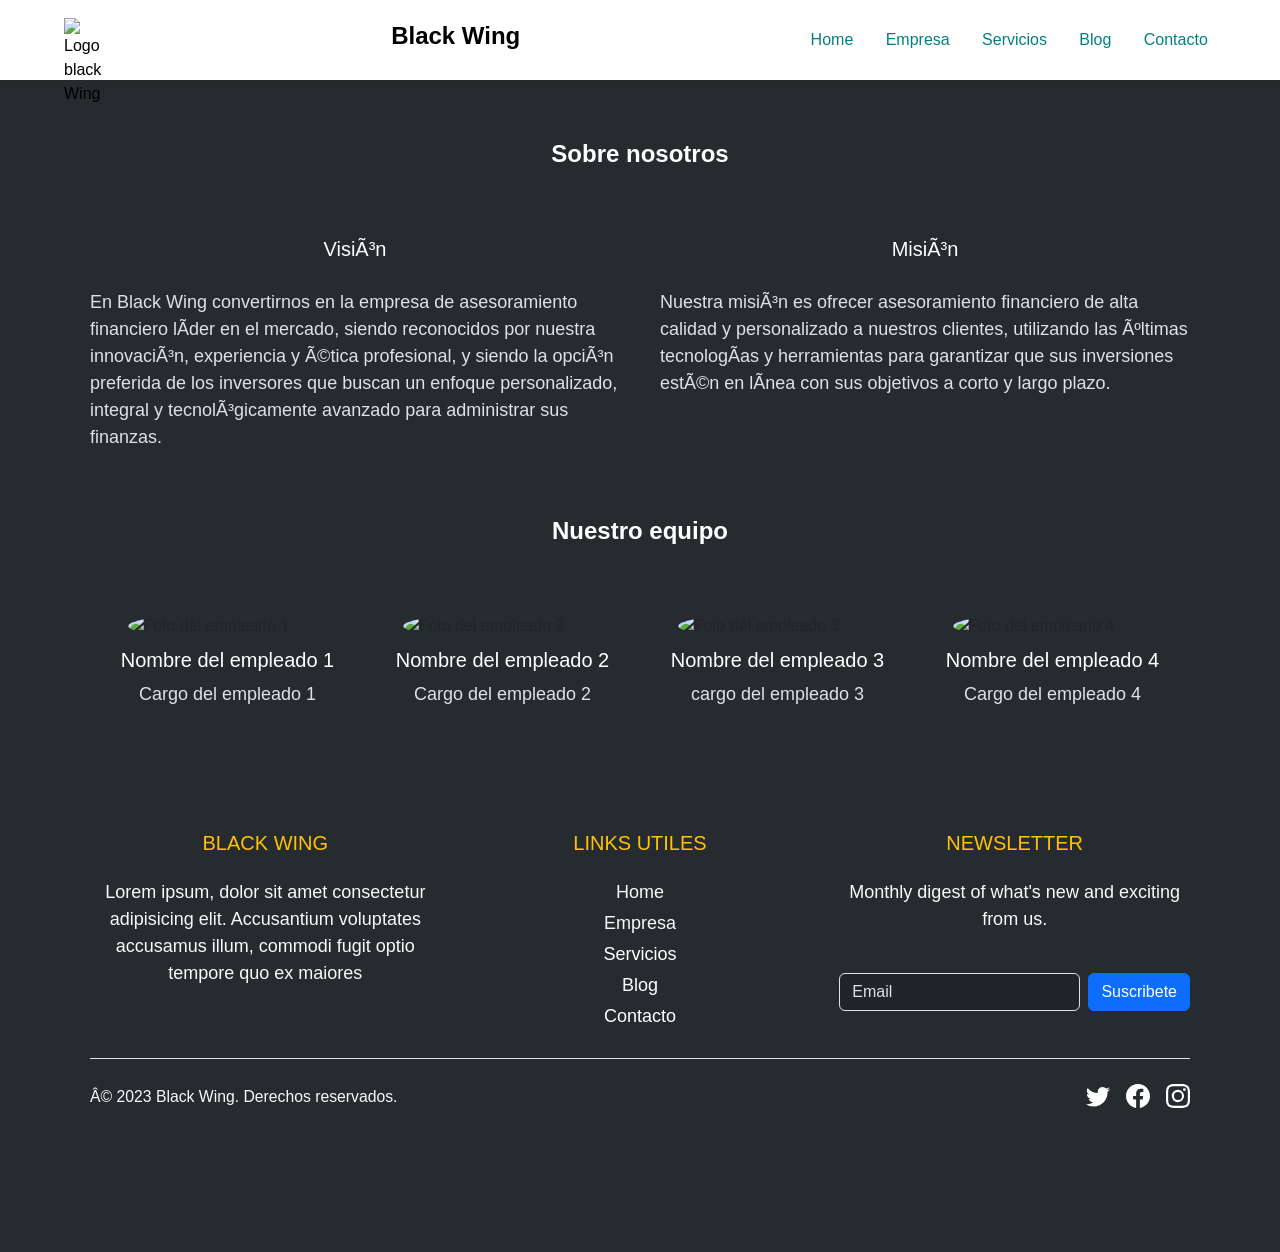
==== commit 560803fc: "linkeo sass" ====
--- a/pages/about.html
+++ b/pages/about.html
@@ -17,7 +17,7 @@
       integrity="sha384-aFq/bzH65dt+w6FI2ooMVUpc+21e0SRygnTpmBvdBgSdnuTN7QbdgL+OapgHtvPp"
       crossorigin="anonymous"
     />
-    <link rel="stylesheet" type="text/css" href="../css/style.css" />
+    <link rel="stylesheet" type="text/css" href="../sass/style.css" />
     <title>Sobre nosotros - Sobre nosotros</title>
   </head>
   <body>
--- a/sass/style.css
+++ b/sass/style.css
@@ -0,0 +1,424 @@
+@charset "UTF-8";
+/* Reset */
+* {
+  margin: 0;
+  padding: 0;
+  box-sizing: border-box;
+}
+
+.navbar {
+  position: sticky;
+  top: 0;
+  background-color: #fff;
+  height: 80px;
+  color: #000;
+  width: 100%;
+  z-index: 50;
+  box-shadow: 0 4px 9px 0px rgba(41, 41, 41, 0.25);
+}
+.navbar__container {
+  display: flex;
+  align-items: center;
+  justify-content: space-between;
+  height: 100%;
+  width: 90%;
+  margin: 0 auto;
+}
+.navbar__logo {
+  width: 45px;
+  height: 45px;
+}
+.navbar__img {
+  width: 100%;
+  height: 100%;
+}
+.navbar__title {
+  font-size: 1.5em;
+  font-weight: 900;
+}
+.navbar__label, .navbar__input {
+  display: none;
+}
+.navbar__menu {
+  display: flex;
+  flex-direction: row;
+  gap: 1em;
+}
+.navbar__item {
+  position: relative;
+  border: none;
+  padding: 0.2rem;
+  color: teal;
+  text-decoration: none;
+  margin: 5px;
+}
+.navbar__item::after {
+  content: "";
+  position: absolute;
+  bottom: 0;
+  left: 0;
+  overflow: hidden;
+  width: 0%;
+  height: 1px;
+  background: teal;
+  transition: width 0.5s ease, left 0.5s ease;
+}
+.navbar__item:hover::after {
+  width: 100%;
+}
+@media (max-width: 768px) {
+  .navbar__label {
+    display: block;
+    cursor: pointer;
+  }
+  .navbar__menu {
+    position: fixed;
+    top: 80px;
+    bottom: 0;
+    left: -100%;
+    width: 100%;
+    background-color: rgba(0, 0, 0, 0.6);
+    display: flex;
+    align-items: center;
+    justify-content: space-evenly;
+    flex-direction: column;
+    transition: all 0.5s ease-in-out;
+  }
+  .navbar__input:checked + .navbar__menu {
+    left: 0;
+  }
+  .navbar__item {
+    color: #fff;
+  }
+}
+
+.hero {
+  background-image: url("../images/hero_img.jpg");
+  min-height: calc(100vh - 80px);
+  background-size: cover;
+  background-repeat: no-repeat;
+  background-position: center right;
+}
+.hero div {
+  min-height: inherit;
+  background-color: rgba(0, 0, 0, 0.3);
+  display: flex;
+  align-items: center;
+  justify-content: center;
+  flex-direction: column;
+  gap: 40px;
+  text-align: center;
+  padding: 1.25rem;
+}
+.hero div h2 {
+  font-size: 1.875rem;
+}
+.hero div p {
+  color: #fff;
+  font-size: 1.25rem;
+}
+
+.featured {
+  padding: 1.25rem;
+  display: flex;
+  flex-flow: row wrap;
+}
+.featured__article {
+  padding: 1.25rem 0;
+  width: 40%;
+  flex: 0 0 100%;
+}
+.featured__article h2 {
+  padding: 1.25rem 0;
+}
+.featured__article img {
+  display: block;
+  width: 90%;
+  margin: 0 auto;
+}
+
+.experiences {
+  padding: 1.25rem;
+  margin: 2.5rem 0;
+  width: 100%;
+}
+.experiences__container {
+  margin-top: 2.5rem;
+  display: flex;
+  align-items: center;
+  justify-content: center;
+  flex-direction: column;
+  gap: 1.875rem;
+}
+.experiences__container__item {
+  width: 100%;
+}
+
+@media (min-width: 768px) {
+  .featured {
+    display: flex;
+    align-items: center;
+  }
+  .featured__article {
+    flex: 0 0 50%;
+  }
+  .featured--reverse {
+    flex-direction: row-reverse;
+  }
+  .experiences__container {
+    flex-direction: row;
+  }
+}
+.container {
+  padding: 1.875rem 1.25rem;
+}
+.container .about {
+  padding: 1.875rem 0;
+}
+.container .about__container {
+  padding-top: 3.75rem;
+  display: flex;
+  flex-direction: column;
+  gap: 2.5rem;
+}
+.container .about__paragraph {
+  padding: 1.25rem 0;
+}
+@media (min-width: 768px) {
+  .container .about__container {
+    flex-direction: row;
+  }
+  .container .about__article {
+    width: 50%;
+  }
+}
+
+.staff__section {
+  padding: 1.875rem 0;
+}
+.staff__container {
+  display: flex;
+  flex-flow: row wrap;
+  justify-content: space-around;
+}
+.staff__item {
+  margin-top: 3.75rem;
+}
+.staff__item img {
+  max-width: 200px;
+  display: block;
+  margin: 0 auto;
+  border-radius: 50%;
+}
+.staff__item h3 {
+  margin: 0.625rem 0;
+  text-align: center;
+}
+.staff__item p {
+  line-height: 1.4;
+  text-align: center;
+}
+
+.contact {
+  position: relative;
+  height: 90vh;
+  width: 100%;
+}
+.contact__title {
+  font-size: 2rem;
+  display: flex;
+  align-items: center;
+  justify-content: center;
+  animation: 2s title-text ease-in-out;
+}
+.contact__paragraph {
+  color: #262b2f;
+  height: 100%;
+  display: flex;
+  align-items: center;
+  justify-content: center;
+  animation: 2s title-text ease-in-out;
+}
+.contact__container {
+  padding-top: 1.25rem;
+}
+.contact__container .content {
+  padding-bottom: 1.25rem;
+  display: flex;
+  align-items: center;
+  justify-content: space-evenly;
+  flex-direction: column;
+  animation: 2s main-content ease-in-out;
+}
+.contact__container .content p {
+  padding: 0.625rem 0;
+}
+.contact__container .content__info {
+  text-align: start;
+}
+.contact__container .content__icon {
+  margin-right: 0.625rem;
+}
+.contact__container .content__paragraph {
+  color: #fff;
+  padding: 0 0.625rem;
+  margin-top: 0.625rem;
+}
+.contact__form {
+  background: #fff;
+  padding: 1.25rem 3.125rem;
+  display: flex;
+  flex-direction: column;
+  justify-content: space-between;
+}
+.contact input,
+.contact textarea {
+  padding: 0.25rem;
+  width: 100%;
+}
+.contact label {
+  font-size: 0.75rem;
+}
+.contact button {
+  margin-top: 1.875rem;
+  padding: 0.25rem;
+  background: #262b2f;
+  border-radius: 5px;
+  color: #fff;
+  border: none;
+  transition: background-color 300ms ease-out;
+}
+.contact button:hover {
+  background: #000;
+}
+.contact__logo {
+  background: #262b2f;
+  display: flex;
+  align-items: center;
+  justify-content: center;
+  font-size: 2rem;
+  font-weight: 700;
+  color: #fff;
+  animation: contact-logo 2s ease-in-out;
+}
+.contact__map {
+  margin-top: 3.125rem;
+  grid-area: map;
+  background-color: #fff;
+}
+@media (min-width: 768px) {
+  .contact {
+    background: linear-gradient(to left, white 55%, #262b2f 55%);
+  }
+  .contact__container {
+    position: absolute;
+    z-index: 5;
+    display: grid;
+    height: 100%;
+    width: 100%;
+    grid-template-columns: 45% 55%;
+    grid-template-rows: 20% 60% 20%;
+    grid-template-areas: "title  text" "data   form" "logo   form";
+  }
+  .contact__title {
+    grid-area: title;
+  }
+  .contact__paragraph {
+    grid-area: text;
+  }
+  .contact .content {
+    grid-area: data;
+  }
+  .contact__form {
+    grid-area: form;
+  }
+  .contact__logo {
+    grid-area: logo;
+  }
+}
+
+@keyframes title-text {
+  0% {
+    transform: translateY(-100px);
+  }
+  100% {
+    transform: translateY(0);
+  }
+}
+@keyframes main-content {
+  0% {
+    transform: translateY(-600px);
+  }
+  100% {
+    transform: translateY(0);
+  }
+}
+@keyframes contact-logo {
+  0% {
+    opacity: 0;
+  }
+  100% {
+    opacity: 1;
+  }
+}
+/* Estilos generales */
+html,
+body {
+  max-width: 1600px;
+  margin: 0 auto;
+  font-family: Arial, sans-serif;
+  background-color: #262b2f;
+}
+
+li {
+  list-style: none;
+}
+
+a {
+  text-decoration: none;
+}
+
+h2 {
+  font-size: 24px;
+  font-weight: bold;
+  text-align: center;
+  color: #fff;
+}
+
+h3 {
+  font-size: 20px;
+  text-align: center;
+  color: #fff;
+}
+
+p {
+  font-size: 18px;
+  line-height: 1.5;
+  color: #dee2e6;
+}
+
+/* color placeholder input bootstrap  */
+.form-control::-moz-placeholder {
+  /* Chrome, Firefox, Opera, Safari 10.1+ */
+  color: #dee2e6;
+  opacity: 1; /* Firefox */
+}
+.form-control::placeholder {
+  /* Chrome, Firefox, Opera, Safari 10.1+ */
+  color: #dee2e6;
+  opacity: 1; /* Firefox */
+}
+
+.form-control:-ms-input-placeholder {
+  /* Internet Explorer 10-11 */
+  color: #dee2e6;
+}
+
+.form-control::-ms-input-placeholder {
+  /* Microsoft Edge */
+  color: #dee2e6;
+}
+
+footer p {
+  font-size:  16px;
+}/*# sourceMappingURL=style.css.map */
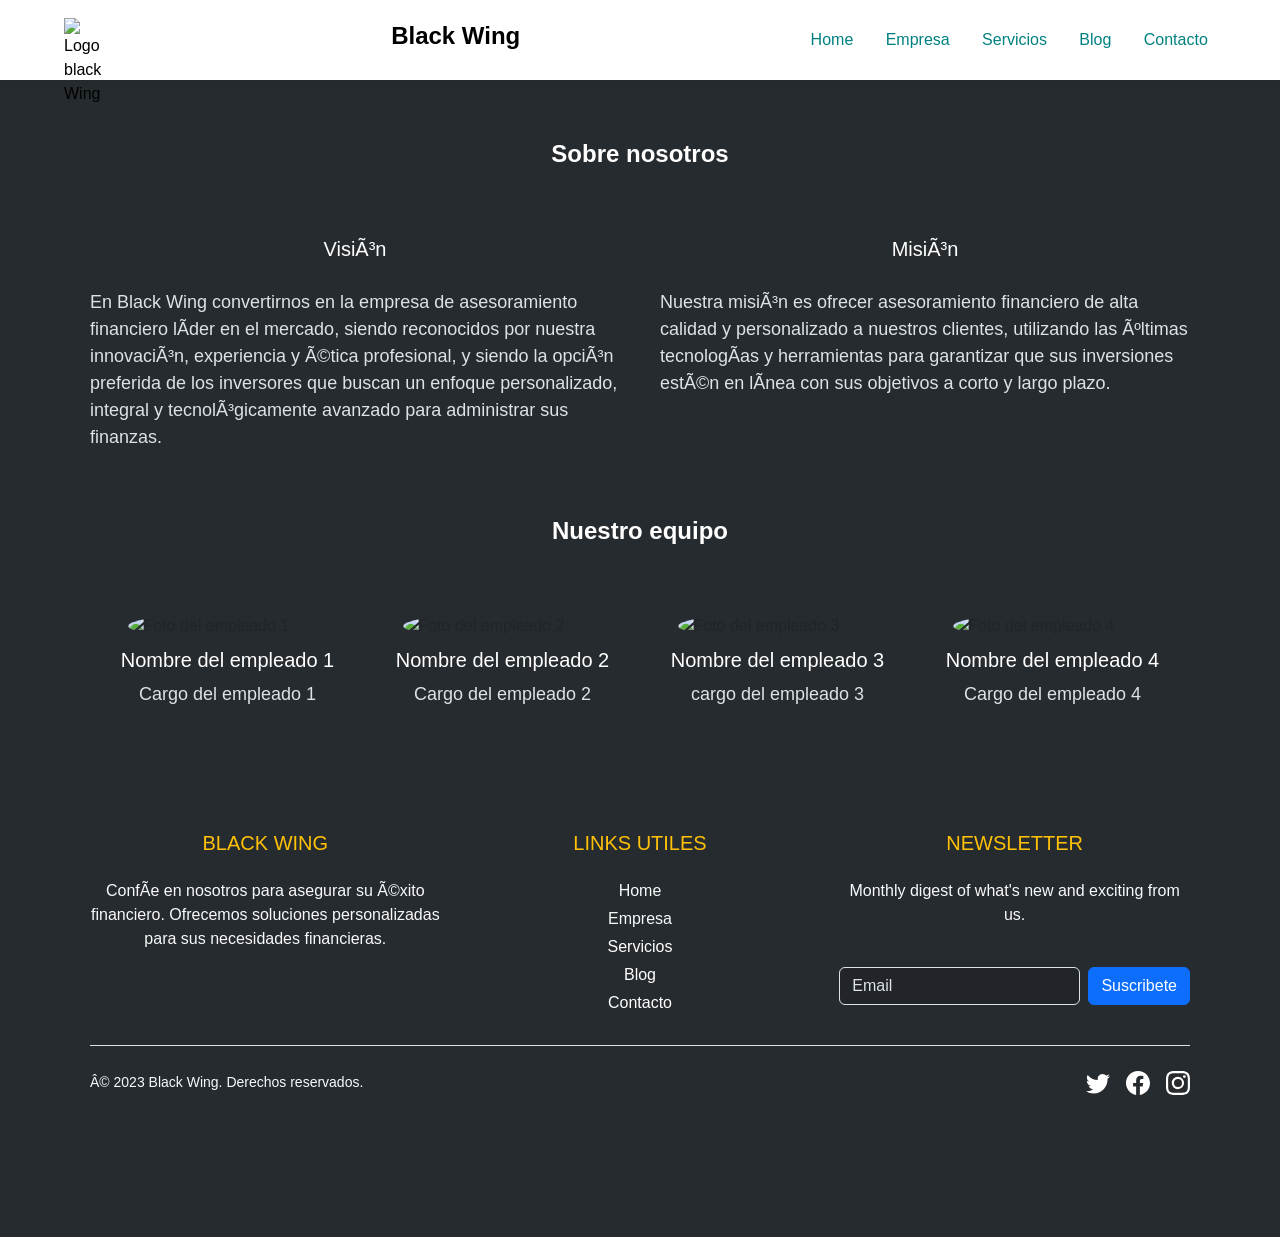
==== commit 325cc561: "contenido" ====
--- a/pages/about.html
+++ b/pages/about.html
@@ -116,9 +116,7 @@
               Black Wing
             </h5>
             <p class="text-light">
-              Lorem ipsum, dolor sit amet consectetur adipisicing elit.
-              Accusantium voluptates accusamus illum, commodi fugit optio
-              tempore quo ex maiores
+              Confíe en nosotros para asegurar su éxito financiero. Ofrecemos soluciones personalizadas para sus necesidades financieras.
             </p>
           </div>
 
--- a/sass/style.css
+++ b/sass/style.css
@@ -1,4 +1,3 @@
-@charset "UTF-8";
 /* Reset */
 * {
   margin: 0;
@@ -219,6 +218,75 @@
   text-align: center;
 }
 
+.heroserv {
+  background: linear-gradient(116deg, #ff3a3a -15.11%, #ae249a 51.46%, #081ea9 113.99%);
+  background-repeat: no-repeat;
+  background-size: cover;
+  background-position: center;
+  min-height: -moz-fit-content;
+  min-height: fit-content;
+}
+.heroserv__container {
+  display: flex;
+  align-items: center;
+  justify-content: center;
+  max-width: 90%;
+  margin: 0 auto;
+}
+@media (max-width: 768px) {
+  .heroserv__container {
+    flex-wrap: wrap-reverse;
+    gap: 2rem;
+  }
+}
+.heroserv__container > * {
+  flex-basis: 100%;
+}
+.heroserv__img img {
+  max-width: 100%;
+}
+.heroserv__content {
+  padding: 2rem 0;
+  text-align: center;
+}
+.heroserv__content > * {
+  padding: 0.625rem 0;
+}
+
+.services {
+  background: #fff;
+  padding: 1.875rem;
+}
+.services__container {
+  max-width: 61.25rem;
+  margin: 0 auto;
+  display: flex;
+  align-items: center;
+  justify-content: center;
+  gap: 2rem;
+  flex-flow: row wrap;
+}
+.services .service__item {
+  max-width: 18.75rem;
+  flex: 1 1 18.75rem;
+  padding: 0.625rem;
+}
+.services .service__item:hover {
+  box-shadow: 0 8px 16px 0 rgba(0, 0, 0, 0.2);
+}
+.services .service__picture {
+  max-width: 3.125rem;
+  margin: 0 auto;
+}
+.services .service__picture img {
+  width: 100%;
+  display: block;
+}
+.services .service__content > * {
+  color: #262b2f;
+  padding: 0.625rem;
+}
+
 .contact {
   position: relative;
   height: 90vh;
@@ -420,5 +488,5 @@
 }
 
 footer p {
-  font-size:  16px;
+  font-size: 16px;
 }/*# sourceMappingURL=style.css.map */
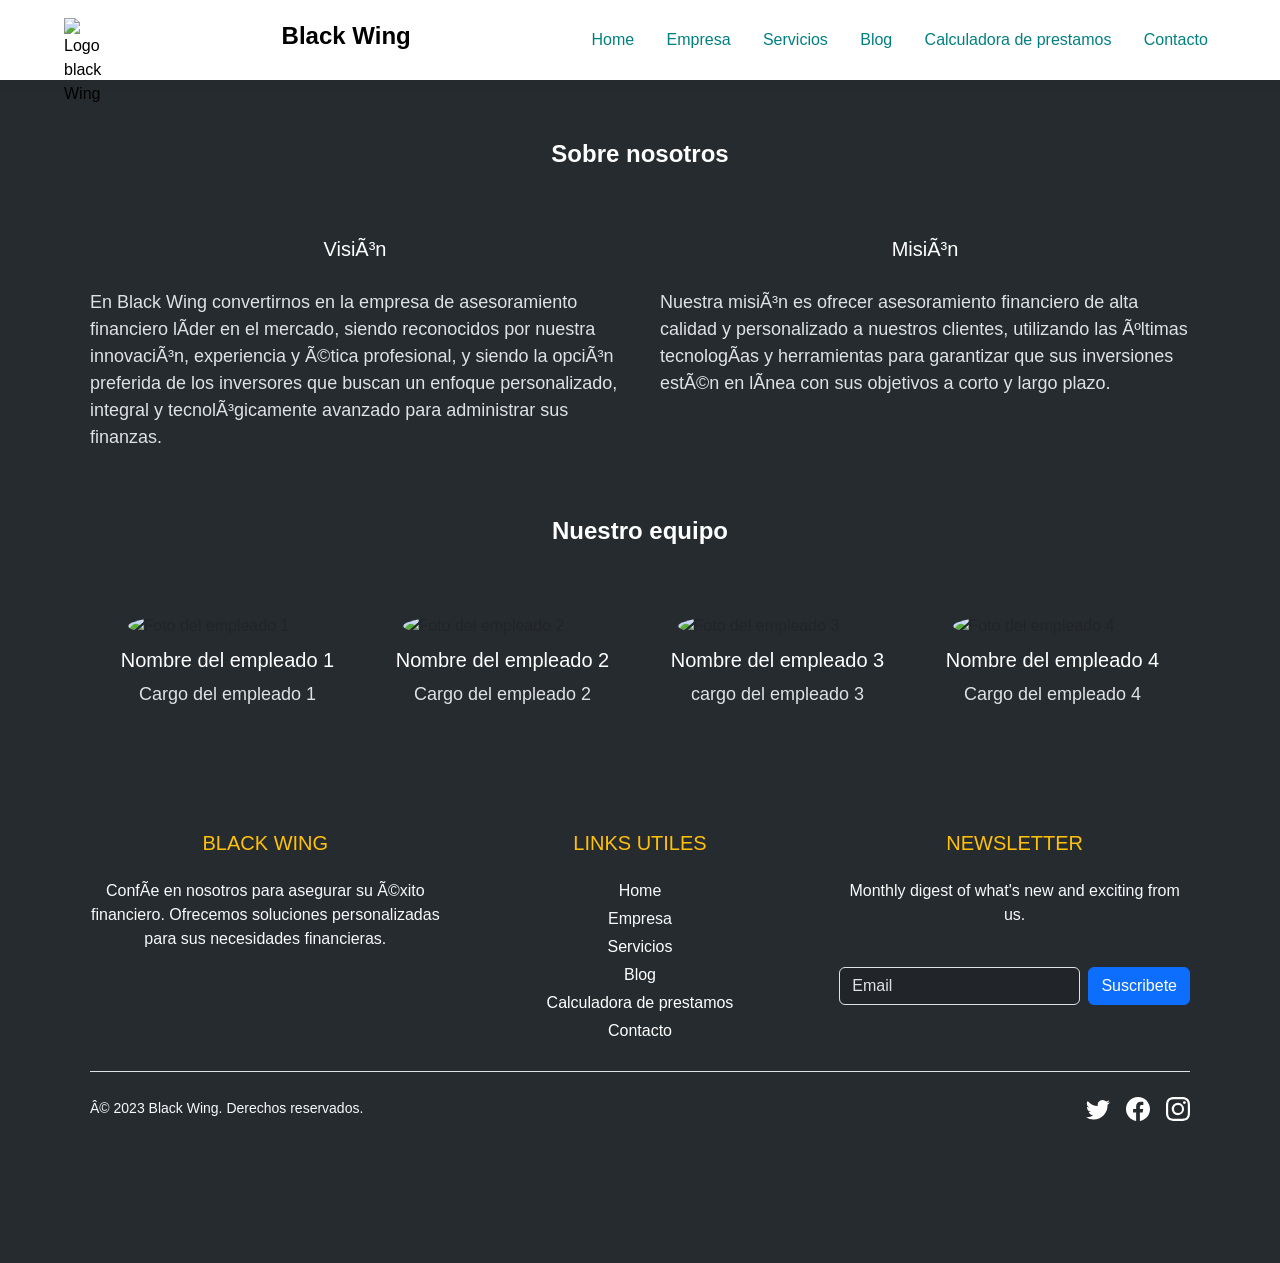
==== commit 411c394f: "actualizacion contenido pagina" ====
--- a/pages/about.html
+++ b/pages/about.html
@@ -18,6 +18,9 @@
       crossorigin="anonymous"
     />
     <link rel="stylesheet" type="text/css" href="../sass/style.css" />
+    <!--SEO-->
+    <meta name="description" content="En Black Wing somos expertos en asesoría financiera, gestión patrimonial y planificación financiera personalizada. Nuestro equipo de profesionales altamente capacitados utiliza la última tecnología para garantizar que tus inversiones estén en línea con tus objetivos. Conócenos más en nuestra página Sobre nosotros.">
+    <meta name="keywords" content="Black Wing, asesoría financiera, gestión patrimonial, planificación financiera, expertos en finanzas, blog financiero.">
     <title>Sobre nosotros - Sobre nosotros</title>
   </head>
   <body>
@@ -48,6 +51,7 @@
           <a href="./about.html" class="navbar__item">Empresa</a>
           <a href="./services.html" class="navbar__item">Servicios</a>
           <a href="./blog.html" class="navbar__item">Blog</a>
+          <a href="./loancalculator.html" class="navbar__item">Calculadora de prestamos</a>
           <a href="./contact.html" class="navbar__item">Contacto</a>
         </div>
       </div>
@@ -127,19 +131,22 @@
               Links utiles
             </h5>
             <p class="text-center mb-1">
-              <a href="./" class="text-light">Home</a>
-            </p>
-            <p class="text-center mb-1">
-              <a href="./pages/about.html" class="text-light">Empresa</a>
-            </p>
-            <p class="text-center mb-1">
-              <a href="./pages/services.html" class="text-white">Servicios</a>
-            </p>
-            <p class="text-center mb-1">
-              <a href="./pages/blog.html" class="text-white">Blog</a>
-            </p>
-            <p class="text-center mb-1">
-              <a href="./pages/contact.html" class="text-white">Contacto</a>
+              <a href="../" class="text-light">Home</a>
+            </p>
+            <p class="text-center mb-1">
+              <a href="./about.html" class="text-light">Empresa</a>
+            </p>
+            <p class="text-center mb-1">
+              <a href="./services.html" class="text-white">Servicios</a>
+            </p>
+            <p class="text-center mb-1">
+              <a href="./blog.html" class="text-white">Blog</a>
+            </p>
+            <p class="text-center mb-1">
+              <a href="./loancalculator.html" class="text-white">Calculadora de prestamos</a>
+            </p>
+            <p class="text-center mb-1">
+              <a href="./contact.html" class="text-white">Contacto</a>
             </p>
           </div>
 
